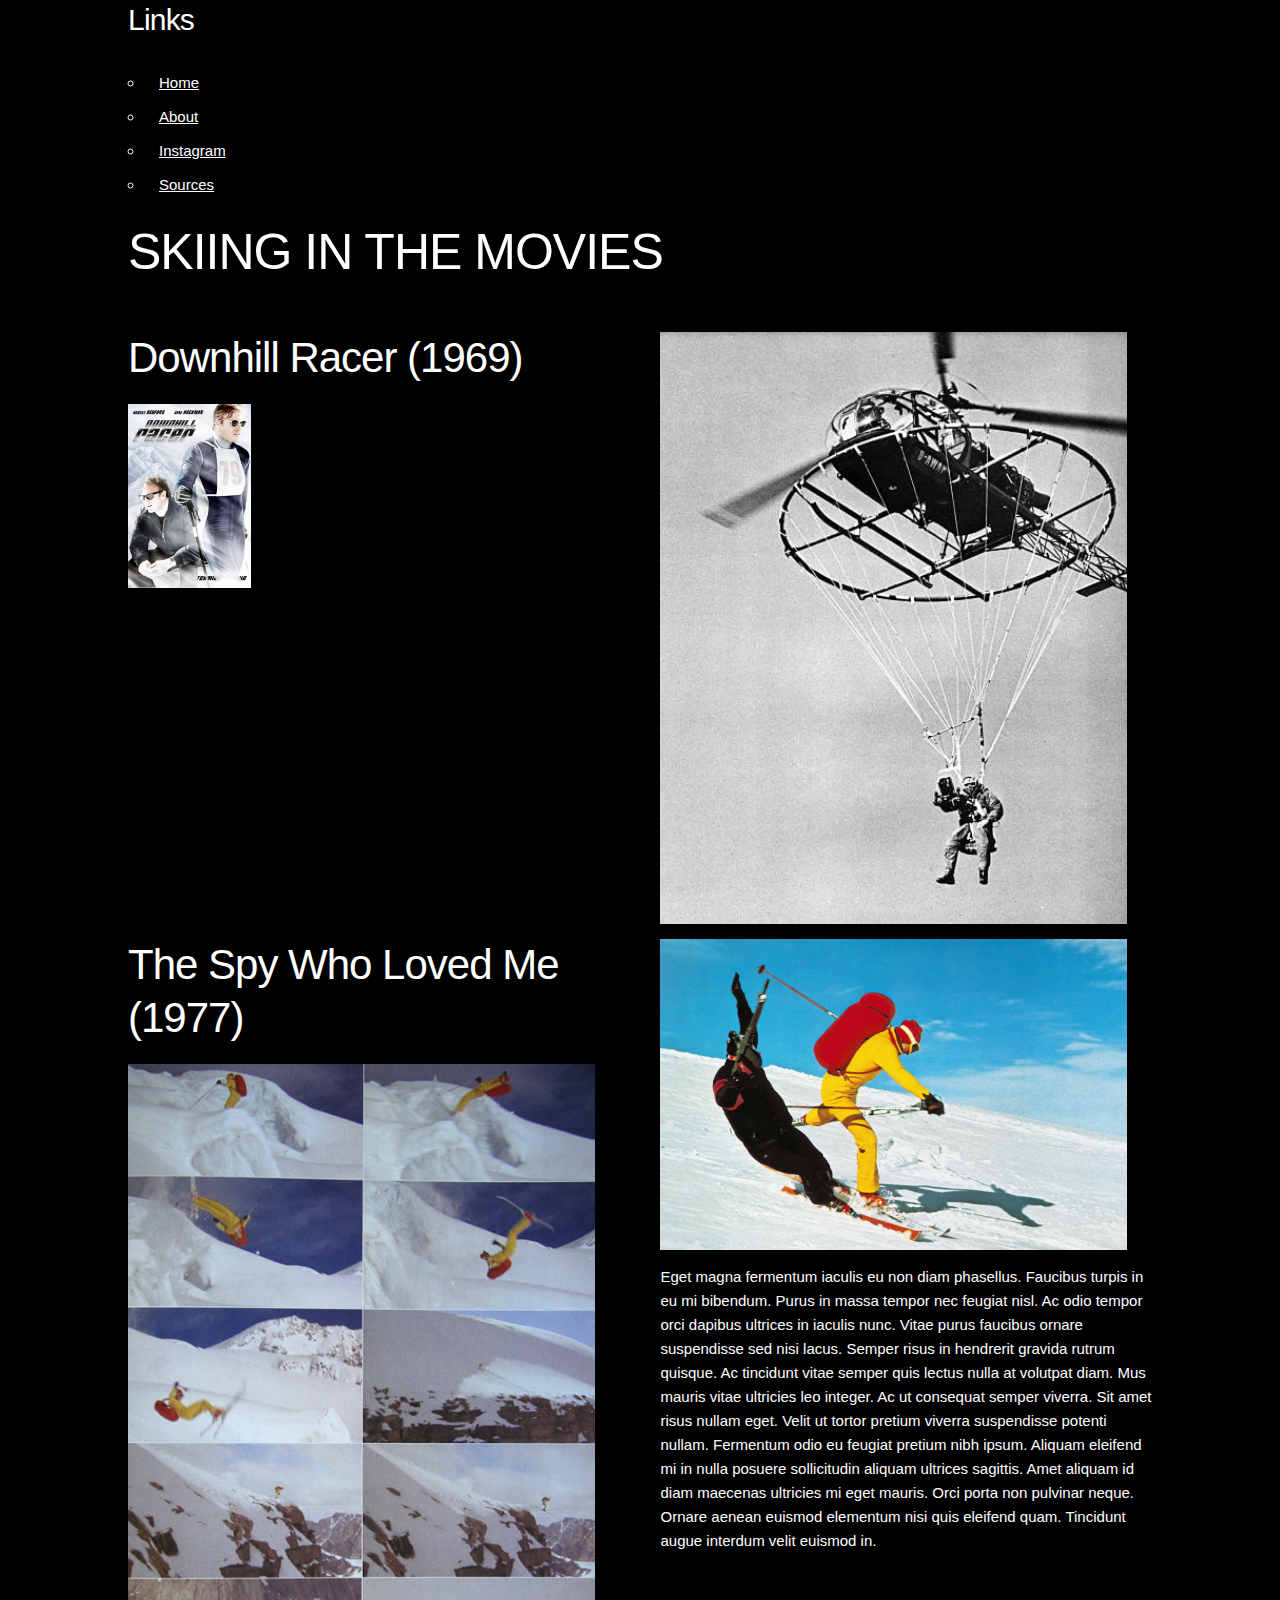
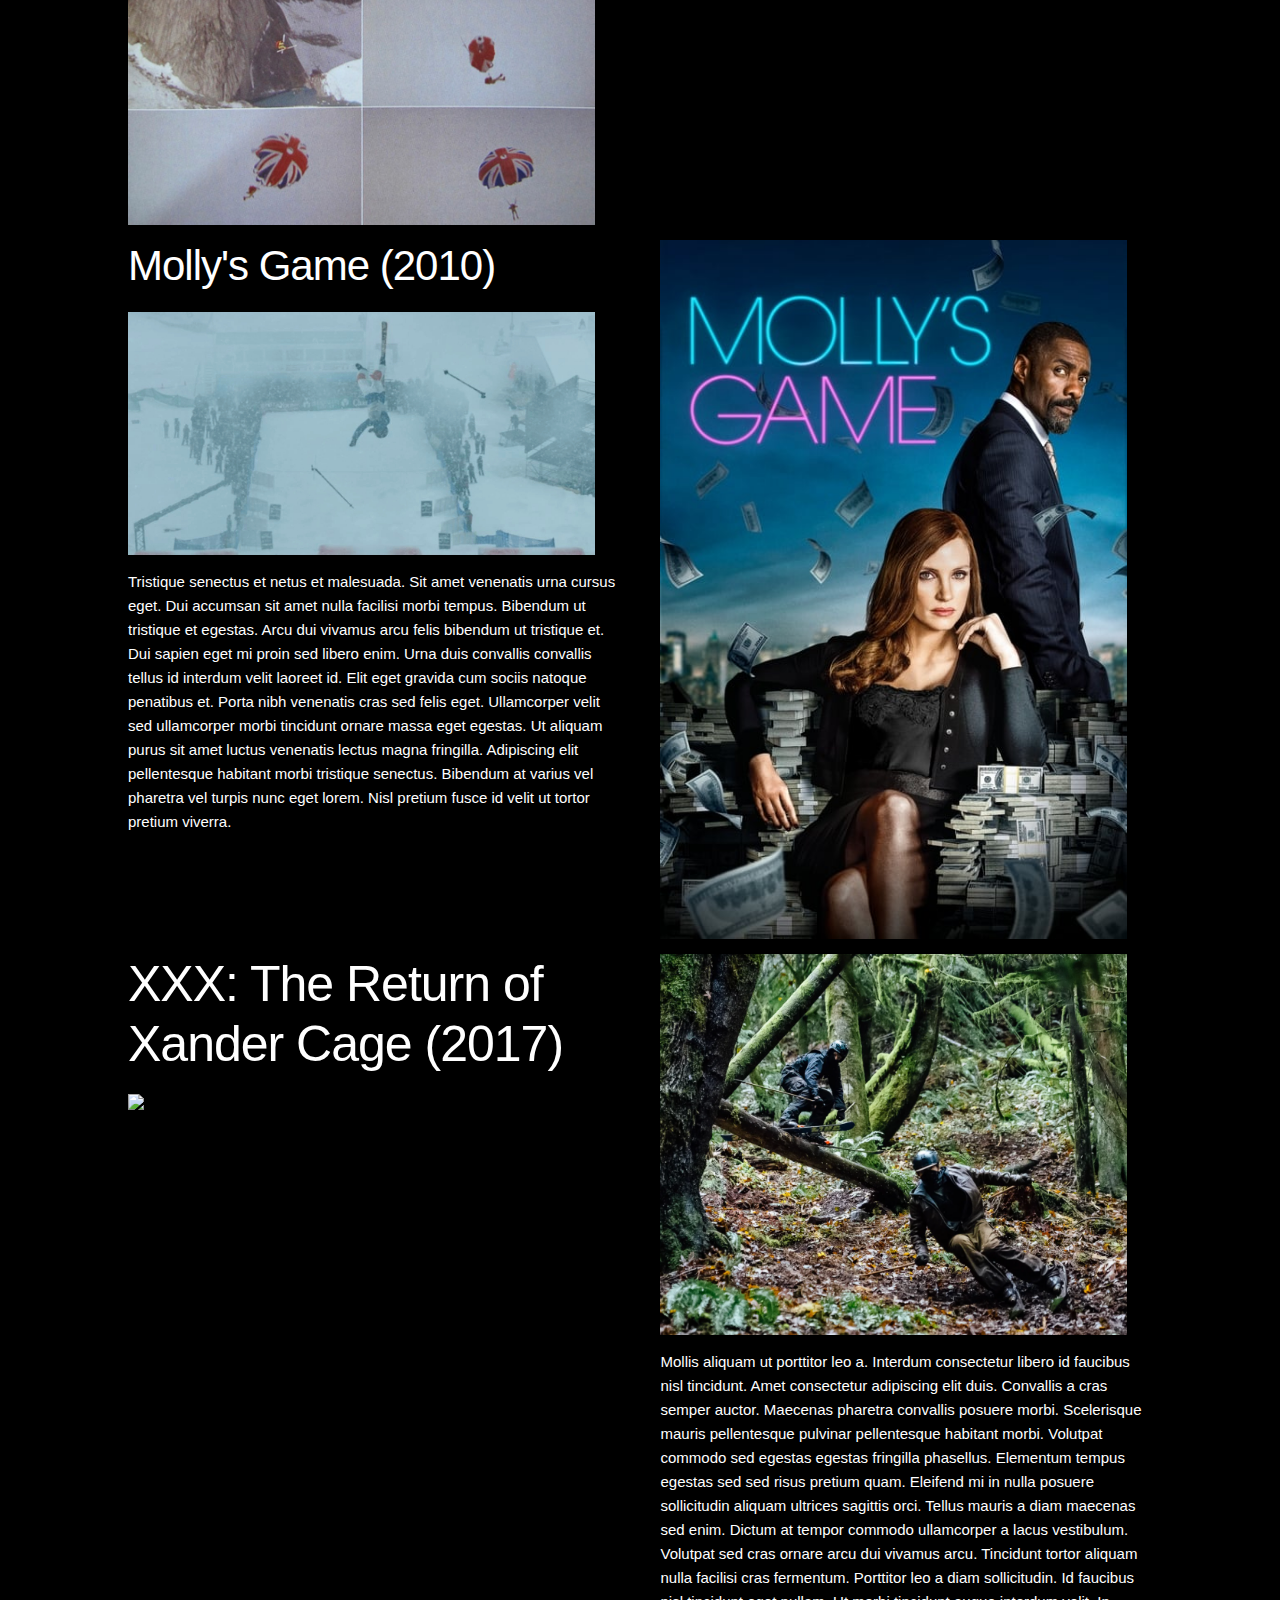
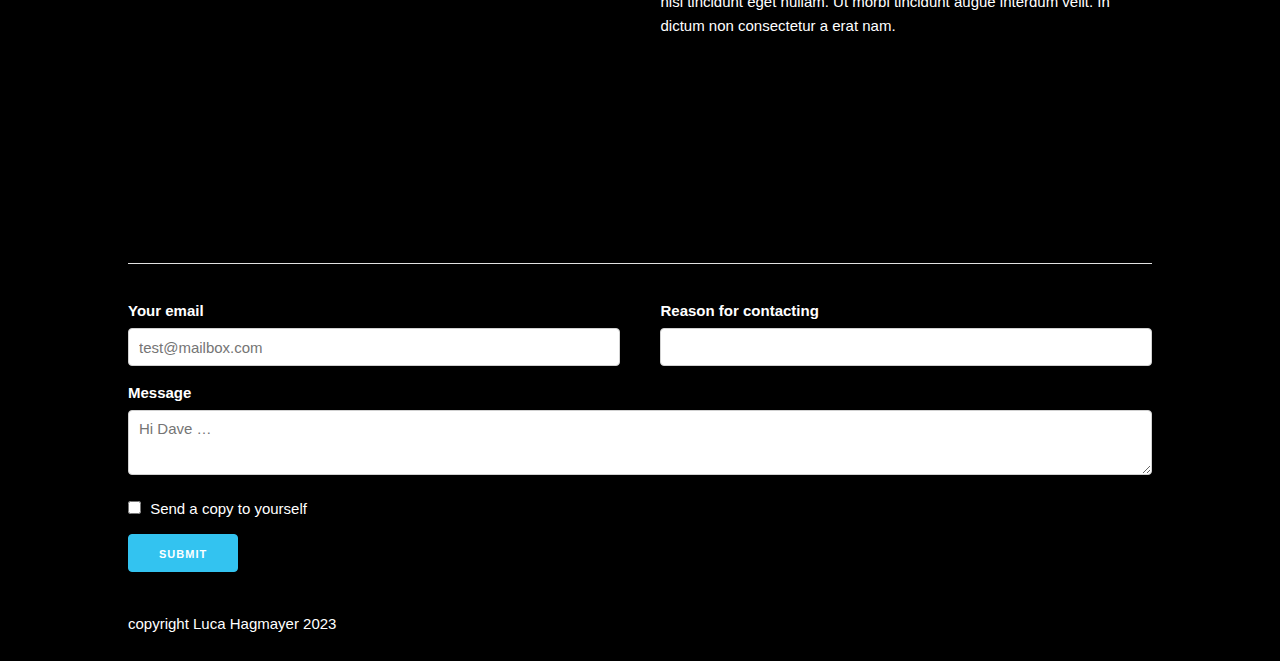
==== index2.html @ 3c7cdd41 "030723 push" ====
<!DOCTYPE html>
<html lang="en">
<head>
  
  <meta charset="utf-8">
  <title>SKIING IN THE MOVIES</title>

  <meta name="description" content="">
  <meta name="author" content="">

  <meta name="viewport" content="width=device-width, initial-scale=1">

  <link rel="stylesheet" href="css/normalize.css">

  <link rel="stylesheet" href="css/skeleton.css">

  <link href="css/stylesheet2.css" type="text/css" rel="stylesheet">

  <link href="//fonts.googleapis.com/css?family=Raleway:400,300,600" rel="stylesheet" type="text/css" type="text/css" rel="stylesheet">

  <link rel="icon" type="image/png" href="images/favicon.png">

</head>

<body class="container">

  <header class="row">

    <div class="twelve columns">
      
        
        <h4>Links</h4>

        <nav>
          <ul>     
            <li><a href="" class="nav-right-margin nav-global">Home</a></li>
            <li><a href="" class="nav-right-margin nav-global">About</a></li>
            <li><a href="https://www.instagram.com/film_in_focus/" class="nav-right-margin nav-global">Instagram</a></li>
            <li><a href="#" class="nav-right-margin nav-global">Sources</a></li>
          </ul>
        </nav>

        <h1>SKIING IN THE MOVIES</h1>

      </div>  

  </header>

  <article class="row">

    <div id="bio">

      <div class="six columns">

      </div>

    </div>

    <div class="row">

      <div class="six columns">
        <h2>Downhill Racer (1969)</h2>
        <div class="relative">
          <img class="poster" src="images/InteractiveStory_Images/downhillracer7background.png"/>
          <img class="overlay" src="images/InteractiveStory_Images/downhillracer7people.png"/>
        </div>
      </div>

      <div class="six columns">
        <img class="u-full-width" src="images/InteractiveStory_Images/On-Her-Majestys-Secret-Service-John-Jordan-BSC-2.jpg"/>
       
      </div>
      
    </div>

    <div class="row">
      <div class="six columns">
        <h2>The Spy Who Loved Me (1977)</h2>
        <img class="u-full-width" src="images/InteractiveStory_Images/BondSequence.jpg"/>
      </div>

      <div class="six columns">
        <img class="u-full-width" src="images/InteractiveStory_Images/thespywholovedme.jpeg"/>
        <p>Eget magna fermentum iaculis eu non diam phasellus. Faucibus turpis in eu mi bibendum. Purus in massa tempor nec feugiat nisl. Ac odio tempor orci dapibus ultrices in iaculis nunc. Vitae purus faucibus ornare suspendisse sed nisi lacus. Semper risus in hendrerit gravida rutrum quisque. Ac tincidunt vitae semper quis lectus nulla at volutpat diam. Mus mauris vitae ultricies leo integer. Ac ut consequat semper viverra. Sit amet risus nullam eget. Velit ut tortor pretium viverra suspendisse potenti nullam. Fermentum odio eu feugiat pretium nibh ipsum. Aliquam eleifend mi in nulla posuere sollicitudin aliquam ultrices sagittis. Amet aliquam id diam maecenas ultricies mi eget mauris. Orci porta non pulvinar neque. Ornare aenean euismod elementum nisi quis eleifend quam. Tincidunt augue interdum velit euismod in.</p>
      </div>

    </div>
    
    <div class="row">
      <div class="six columns"> 
        <h2>Molly's Game (2010)</h2> 
        <img class="u-full-width" src="images/InteractiveStory_Images/mollys game crash.jpeg"/>
        <p>Tristique senectus et netus et malesuada. Sit amet venenatis urna cursus eget. Dui accumsan sit amet nulla facilisi morbi tempus. Bibendum ut tristique et egestas. Arcu dui vivamus arcu felis bibendum ut tristique et. Dui sapien eget mi proin sed libero enim. Urna duis convallis convallis tellus id interdum velit laoreet id. Elit eget gravida cum sociis natoque penatibus et. Porta nibh venenatis cras sed felis eget. Ullamcorper velit sed ullamcorper morbi tincidunt ornare massa eget egestas. Ut aliquam purus sit amet luctus venenatis lectus magna fringilla. Adipiscing elit pellentesque habitant morbi tristique senectus. Bibendum at varius vel pharetra vel turpis nunc eget lorem. Nisl pretium fusce id velit ut tortor pretium viverra.</p>
      </div>

      <div class="six columns">
        <img class="u-full-width" src="images/InteractiveStory_Images/molly's game.jpeg"/>
      </div>
    </div>

    <div class="row">
      <div class="six columns">
        <h1>XXX: The Return of Xander Cage (2017)</h1>
        <img class="u-full-width" src="images/InteractiveStory_Images/xxx return of xander cage.jpg"/>
      </div>
      
      <div class="six columns">
        <img class="u-full-width" src="images/InteractiveStory_Images/XanderCageStunts.png"/>
        <p>Mollis aliquam ut porttitor leo a. Interdum consectetur libero id faucibus nisl tincidunt. Amet consectetur adipiscing elit duis. Convallis a cras semper auctor. Maecenas pharetra convallis posuere morbi. Scelerisque mauris pellentesque pulvinar pellentesque habitant morbi. Volutpat commodo sed egestas egestas fringilla phasellus. Elementum tempus egestas sed sed risus pretium quam. Eleifend mi in nulla posuere sollicitudin aliquam ultrices sagittis orci. Tellus mauris a diam maecenas sed enim. Dictum at tempor commodo ullamcorper a lacus vestibulum. Volutpat sed cras ornare arcu dui vivamus arcu. Tincidunt tortor aliquam nulla facilisi cras fermentum. Porttitor leo a diam sollicitudin. Id faucibus nisl tincidunt eget nullam. Ut morbi tincidunt augue interdum velit. In dictum non consectetur a erat nam.</p>
      </div>   
    </div>

    </div>

  </article>

    <footer class="row"> 

      <hr>

      <form>
        <div class="row">
          <div class="six columns">
            <label for="exampleEmailInput">Your email</label>
            <input class="u-full-width" type="email" placeholder="test@mailbox.com" id="exampleEmailInput">
          </div>
          <div class="six columns">
            <label for="exampleRecipientInput">Reason for contacting</label>
            <select class="u-full-width" id="exampleRecipientInput">
              <option value="Option 1">Questions</option>
              <option value="Option 2">Admiration</option>
              <option value="Option 3">Can I get your number?</option>
            </select>
          </div>
        </div>
        <label for="exampleMessage">Message</label>
        <textarea class="u-full-width" placeholder="Hi Dave …" id="exampleMessage"></textarea>
        <label class="example-send-yourself-copy">
          <input type="checkbox">
          <span class="label-body">Send a copy to yourself</span>
        </label>
        <input class="button-primary" type="submit" value="Submit">
      </form>

      <p>copyright Luca Hagmayer 2023</p>

    </footer>

</body>
</html>
---- css/skeleton.css ----
/*
* Skeleton V2.0.4
* Copyright 2014, Dave Gamache
* www.getskeleton.com
* Free to use under the MIT license.
* http://www.opensource.org/licenses/mit-license.php
* 12/29/2014
*/


/* Table of contents
––––––––––––––––––––––––––––––––––––––––––––––––––
- Grid
- Base Styles
- Typography
- Links
- Buttons
- Forms
- Lists
- Code
- Tables
- Spacing
- Utilities
- Clearing
- Media Queries
*/


/* Grid
–––––––––––––––––––––––––––––––––––––––––––––––––– */
.container {
  position: relative;
  width: 100%;
  max-width: 960px;
  margin: 0 auto;
  padding: 0 20px;
  box-sizing: border-box; }
.column,
.columns {
  width: 100%;
  float: left;
  box-sizing: border-box; }

/* For devices larger than 400px */
@media (min-width: 400px) {
  .container {
    width: 85%;
    padding: 0; }
}

/* For devices larger than 550px */
@media (min-width: 550px) {
  .container {
    width: 80%; }
  .column,
  .columns {
    margin-left: 4%; }
  .column:first-child,
  .columns:first-child {
    margin-left: 0; }

  .one.column,
  .one.columns                    { width: 4.66666666667%; }
  .two.columns                    { width: 13.3333333333%; }
  .three.columns                  { width: 22%;            }
  .four.columns                   { width: 30.6666666667%; }
  .five.columns                   { width: 39.3333333333%; }
  .six.columns                    { width: 48%;            }
  .seven.columns                  { width: 56.6666666667%; }
  .eight.columns                  { width: 65.3333333333%; }
  .nine.columns                   { width: 74.0%;          }
  .ten.columns                    { width: 82.6666666667%; }
  .eleven.columns                 { width: 91.3333333333%; }
  .twelve.columns                 { width: 100%; margin-left: 0; }

  .one-third.column               { width: 30.6666666667%; }
  .two-thirds.column              { width: 65.3333333333%; }

  .one-half.column                { width: 48%; }

  /* Offsets */
  .offset-by-one.column,
  .offset-by-one.columns          { margin-left: 8.66666666667%; }
  .offset-by-two.column,
  .offset-by-two.columns          { margin-left: 17.3333333333%; }
  .offset-by-three.column,
  .offset-by-three.columns        { margin-left: 26%;            }
  .offset-by-four.column,
  .offset-by-four.columns         { margin-left: 34.6666666667%; }
  .offset-by-five.column,
  .offset-by-five.columns         { margin-left: 43.3333333333%; }
  .offset-by-six.column,
  .offset-by-six.columns          { margin-left: 52%;            }
  .offset-by-seven.column,
  .offset-by-seven.columns        { margin-left: 60.6666666667%; }
  .offset-by-eight.column,
  .offset-by-eight.columns        { margin-left: 69.3333333333%; }
  .offset-by-nine.column,
  .offset-by-nine.columns         { margin-left: 78.0%;          }
  .offset-by-ten.column,
  .offset-by-ten.columns          { margin-left: 86.6666666667%; }
  .offset-by-eleven.column,
  .offset-by-eleven.columns       { margin-left: 95.3333333333%; }

  .offset-by-one-third.column,
  .offset-by-one-third.columns    { margin-left: 34.6666666667%; }
  .offset-by-two-thirds.column,
  .offset-by-two-thirds.columns   { margin-left: 69.3333333333%; }

  .offset-by-one-half.column,
  .offset-by-one-half.columns     { margin-left: 52%; }

}


/* Base Styles
–––––––––––––––––––––––––––––––––––––––––––––––––– */
/* NOTE
html is set to 62.5% so that all the REM measurements throughout Skeleton
are based on 10px sizing. So basically 1.5rem = 15px :) */
html {
  font-size: 62.5%; }
body {
  font-size: 1.5em; /* currently ems cause chrome bug misinterpreting rems on body element */
  line-height: 1.6;
  font-weight: 400;
  font-family: "Raleway", "Helvetica Neue", "Helvetica Neue", Helvetica, Arial, sans-serif;
  color: #222; }


/* Typography
–––––––––––––––––––––––––––––––––––––––––––––––––– */
h1, h2, h3, h4, h5, h6 {
  margin-top: 0;
  margin-bottom: 2rem;
  font-weight: 300; }
h1 { font-size: 4.0rem; line-height: 1.2;  letter-spacing: -.1rem;}
h2 { font-size: 3.6rem; line-height: 1.25; letter-spacing: -.1rem; }
h3 { font-size: 3.0rem; line-height: 1.3;  letter-spacing: -.1rem; }
h4 { font-size: 2.4rem; line-height: 1.35; letter-spacing: -.08rem; }
h5 { font-size: 1.8rem; line-height: 1.5;  letter-spacing: -.05rem; }
h6 { font-size: 1.5rem; line-height: 1.6;  letter-spacing: 0; }

/* Larger than phablet */
@media (min-width: 550px) {
  h1 { font-size: 5.0rem; }
  h2 { font-size: 4.2rem; }
  h3 { font-size: 3.6rem; }
  h4 { font-size: 3.0rem; }
  h5 { font-size: 2.4rem; }
  h6 { font-size: 1.5rem; }
}

p {
  margin-top: 0; }


/* Links
–––––––––––––––––––––––––––––––––––––––––––––––––– */
a {
  color: #1EAEDB; }
a:hover {
  color: #0FA0CE; }


/* Buttons
–––––––––––––––––––––––––––––––––––––––––––––––––– */
.button,
button,
input[type="submit"],
input[type="reset"],
input[type="button"] {
  display: inline-block;
  height: 38px;
  padding: 0 30px;
  color: #555;
  text-align: center;
  font-size: 11px;
  font-weight: 600;
  line-height: 38px;
  letter-spacing: .1rem;
  text-transform: uppercase;
  text-decoration: none;
  white-space: nowrap;
  background-color: transparent;
  border-radius: 4px;
  border: 1px solid #bbb;
  cursor: pointer;
  box-sizing: border-box; }
.button:hover,
button:hover,
input[type="submit"]:hover,
input[type="reset"]:hover,
input[type="button"]:hover,
.button:focus,
button:focus,
input[type="submit"]:focus,
input[type="reset"]:focus,
input[type="button"]:focus {
  color: #333;
  border-color: #888;
  outline: 0; }
.button.button-primary,
button.button-primary,
input[type="submit"].button-primary,
input[type="reset"].button-primary,
input[type="button"].button-primary {
  color: #FFF;
  background-color: #33C3F0;
  border-color: #33C3F0; }
.button.button-primary:hover,
button.button-primary:hover,
input[type="submit"].button-primary:hover,
input[type="reset"].button-primary:hover,
input[type="button"].button-primary:hover,
.button.button-primary:focus,
button.button-primary:focus,
input[type="submit"].button-primary:focus,
input[type="reset"].button-primary:focus,
input[type="button"].button-primary:focus {
  color: #FFF;
  background-color: #1EAEDB;
  border-color: #1EAEDB; }


/* Forms
–––––––––––––––––––––––––––––––––––––––––––––––––– */
input[type="email"],
input[type="number"],
input[type="search"],
input[type="text"],
input[type="tel"],
input[type="url"],
input[type="password"],
textarea,
select {
  height: 38px;
  padding: 6px 10px; /* The 6px vertically centers text on FF, ignored by Webkit */
  background-color: #fff;
  border: 1px solid #D1D1D1;
  border-radius: 4px;
  box-shadow: none;
  box-sizing: border-box; }
/* Removes awkward default styles on some inputs for iOS */
input[type="email"],
input[type="number"],
input[type="search"],
input[type="text"],
input[type="tel"],
input[type="url"],
input[type="password"],
textarea {
  -webkit-appearance: none;
     -moz-appearance: none;
          appearance: none; }
textarea {
  min-height: 65px;
  padding-top: 6px;
  padding-bottom: 6px; }
input[type="email"]:focus,
input[type="number"]:focus,
input[type="search"]:focus,
input[type="text"]:focus,
input[type="tel"]:focus,
input[type="url"]:focus,
input[type="password"]:focus,
textarea:focus,
select:focus {
  border: 1px solid #33C3F0;
  outline: 0; }
label,
legend {
  display: block;
  margin-bottom: .5rem;
  font-weight: 600; }
fieldset {
  padding: 0;
  border-width: 0; }
input[type="checkbox"],
input[type="radio"] {
  display: inline; }
label > .label-body {
  display: inline-block;
  margin-left: .5rem;
  font-weight: normal; }


/* Lists
–––––––––––––––––––––––––––––––––––––––––––––––––– */
ul {
  list-style: circle inside; }
ol {
  list-style: decimal inside; }
ol, ul {
  padding-left: 0;
  margin-top: 0; }
ul ul,
ul ol,
ol ol,
ol ul {
  margin: 1.5rem 0 1.5rem 3rem;
  font-size: 90%; }
li {
  margin-bottom: 1rem; }


/* Code
–––––––––––––––––––––––––––––––––––––––––––––––––– */
code {
  padding: .2rem .5rem;
  margin: 0 .2rem;
  font-size: 90%;
  white-space: nowrap;
  background: #F1F1F1;
  border: 1px solid #E1E1E1;
  border-radius: 4px; }
pre > code {
  display: block;
  padding: 1rem 1.5rem;
  white-space: pre; }


/* Tables
–––––––––––––––––––––––––––––––––––––––––––––––––– */
th,
td {
  padding: 12px 15px;
  text-align: left;
  border-bottom: 1px solid #E1E1E1; }
th:first-child,
td:first-child {
  padding-left: 0; }
th:last-child,
td:last-child {
  padding-right: 0; }


/* Spacing
–––––––––––––––––––––––––––––––––––––––––––––––––– */
button,
.button {
  margin-bottom: 1rem; }
input,
textarea,
select,
fieldset {
  margin-bottom: 1.5rem; }
pre,
blockquote,
dl,
figure,
table,
p,
ul,
ol,
form {
  margin-bottom: 2.5rem; }


/* Utilities
–––––––––––––––––––––––––––––––––––––––––––––––––– */
.u-full-width {
  width: 100%;
  box-sizing: border-box; }
.u-max-full-width {
  max-width: 100%;
  box-sizing: border-box; }
.u-pull-right {
  float: right; }
.u-pull-left {
  float: left; }


/* Misc
–––––––––––––––––––––––––––––––––––––––––––––––––– */
hr {
  margin-top: 3rem;
  margin-bottom: 3.5rem;
  border-width: 0;
  border-top: 1px solid #E1E1E1; }


/* Clearing
–––––––––––––––––––––––––––––––––––––––––––––––––– */

/* Self Clearing Goodness */
.container:after,
.row:after,
.u-cf {
  content: "";
  display: table;
  clear: both; }


/* Media Queries
–––––––––––––––––––––––––––––––––––––––––––––––––– */
/*
Note: The best way to structure the use of media queries is to create the queries
near the relevant code. For example, if you wanted to change the styles for buttons
on small devices, paste the mobile query code up in the buttons section and style it
there.
*/


/* Larger than mobile */
@media (min-width: 400px) {}

/* Larger than phablet (also point when grid becomes active) */
@media (min-width: 550px) {}

/* Larger than tablet */
@media (min-width: 750px) {}

/* Larger than desktop */
@media (min-width: 1000px) {}

/* Larger than Desktop HD */
@media (min-width: 1200px) {}
---- css/stylesheet2.css ----
*{
    font-family: 'Roboto', sans-serif;
    margin: 0;
    padding: 0
    
}

/* #people {
    padding-top: 50px;
    /* The element to apply the animation to */
    /* div {
    width: 800px;
    height: 1200px;
    /* position: relative; */
    /* animation-name: example;
    animation-duration: 4s;
    }
    div:hover {
    width: 200px;
    }
    @keyframes {
        {width: 30%; height: auto;} 
    }
    #div {transition-timing-function: ease-in-out;}   */

.overlay {
    position: absolute;
    top: 0;
    /* visibility: hidden; */
    display: block;
}

.poster:hover .overlay {
    visibility: visible;
}

.relative {
    position: relative
}

body {
    background-color: rgb(0, 0, 0);
    color: rgb(255, 255, 255);
}

    #wrapper {
        width: 80%;
        margin: auto;
    }

    .column {
        width: 33.33%;
        float: left;
        margin: 10%;
        }

.container {
    max-width: none;
}

#home-header {
    background-color: rgb(255, 255, 255);
    position: fixed;
    width: 100%;
    padding-bottom: 30px;
    z-index: 99;
}

#header-content {
    width: 80%;
    margin: auto;
}

hr {
    margin-top: 200px;
}

p {
    max-width: 600px;
  }
h1 {
    font-family: 'Roboto', sans-serif;
    color: white;
}
h2 {
    text-transform: capitalize;
}

ul#mainNav {
    list-style-type: none;
    display:flex;
    justify-content: space-between;
}

.nav-right-margin {
    margin-right: 20px;
}

.nav-global {
    padding: 10px;
}

img {
    width: 25%; 
    height: auto; 
    float: left;
    padding-right: 25px;
    padding-bottom: 15px;
}
article {
    margin-top: 30px;
}
h3 {
    text-align: center;
} 

a:link {
        color: rgb(255, 255, 255)
}

a:visited {
    color: rgb(255, 255, 255)
}
a:hover {
    color: rgb(102, 102, 102)
}

nav {
    width: 100%;
    margin-top: 30px;
    }

.row-spacing {
    margin-bottom: 30px;
}
.clear {
    clear: left;
}

div#minColumn {
    width: 40%;
}

.flex-container {
    display: flex;
    flex-direction: column;
}

.content-row {
    padding: 20%
}
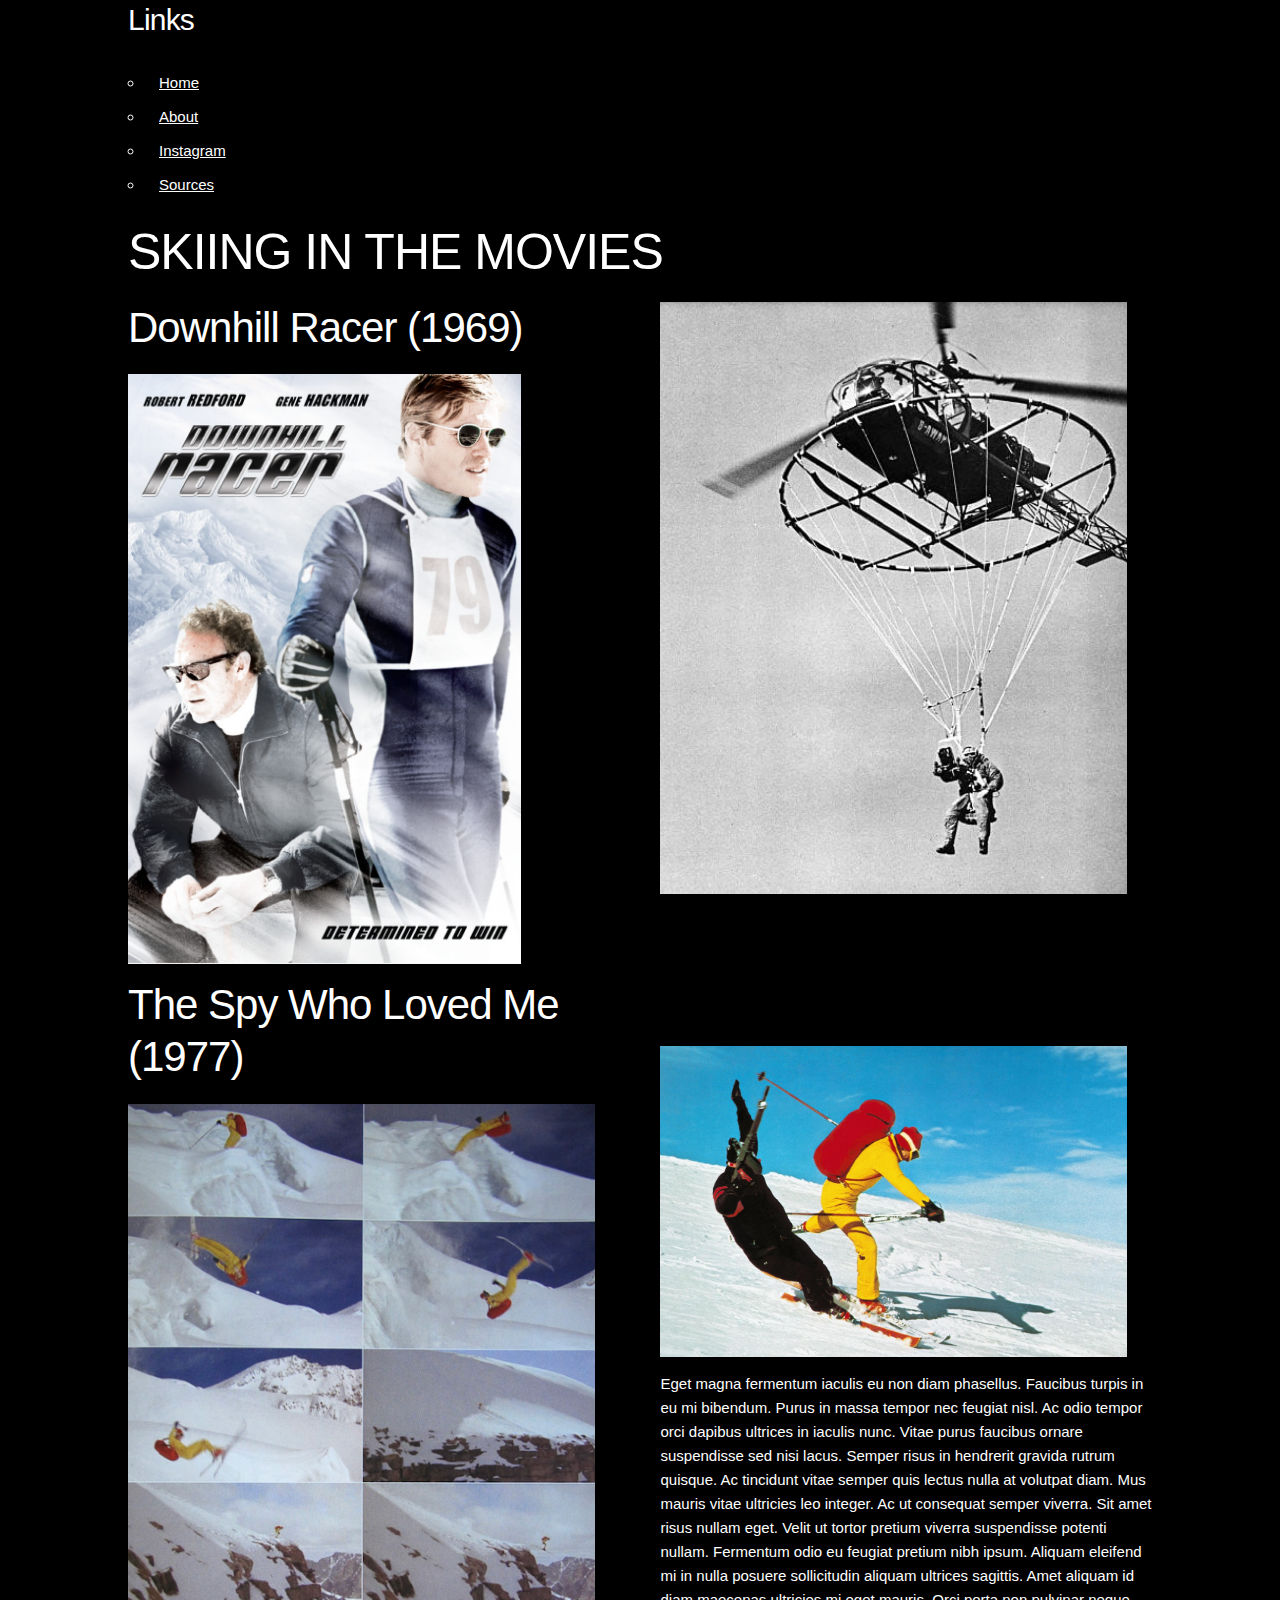
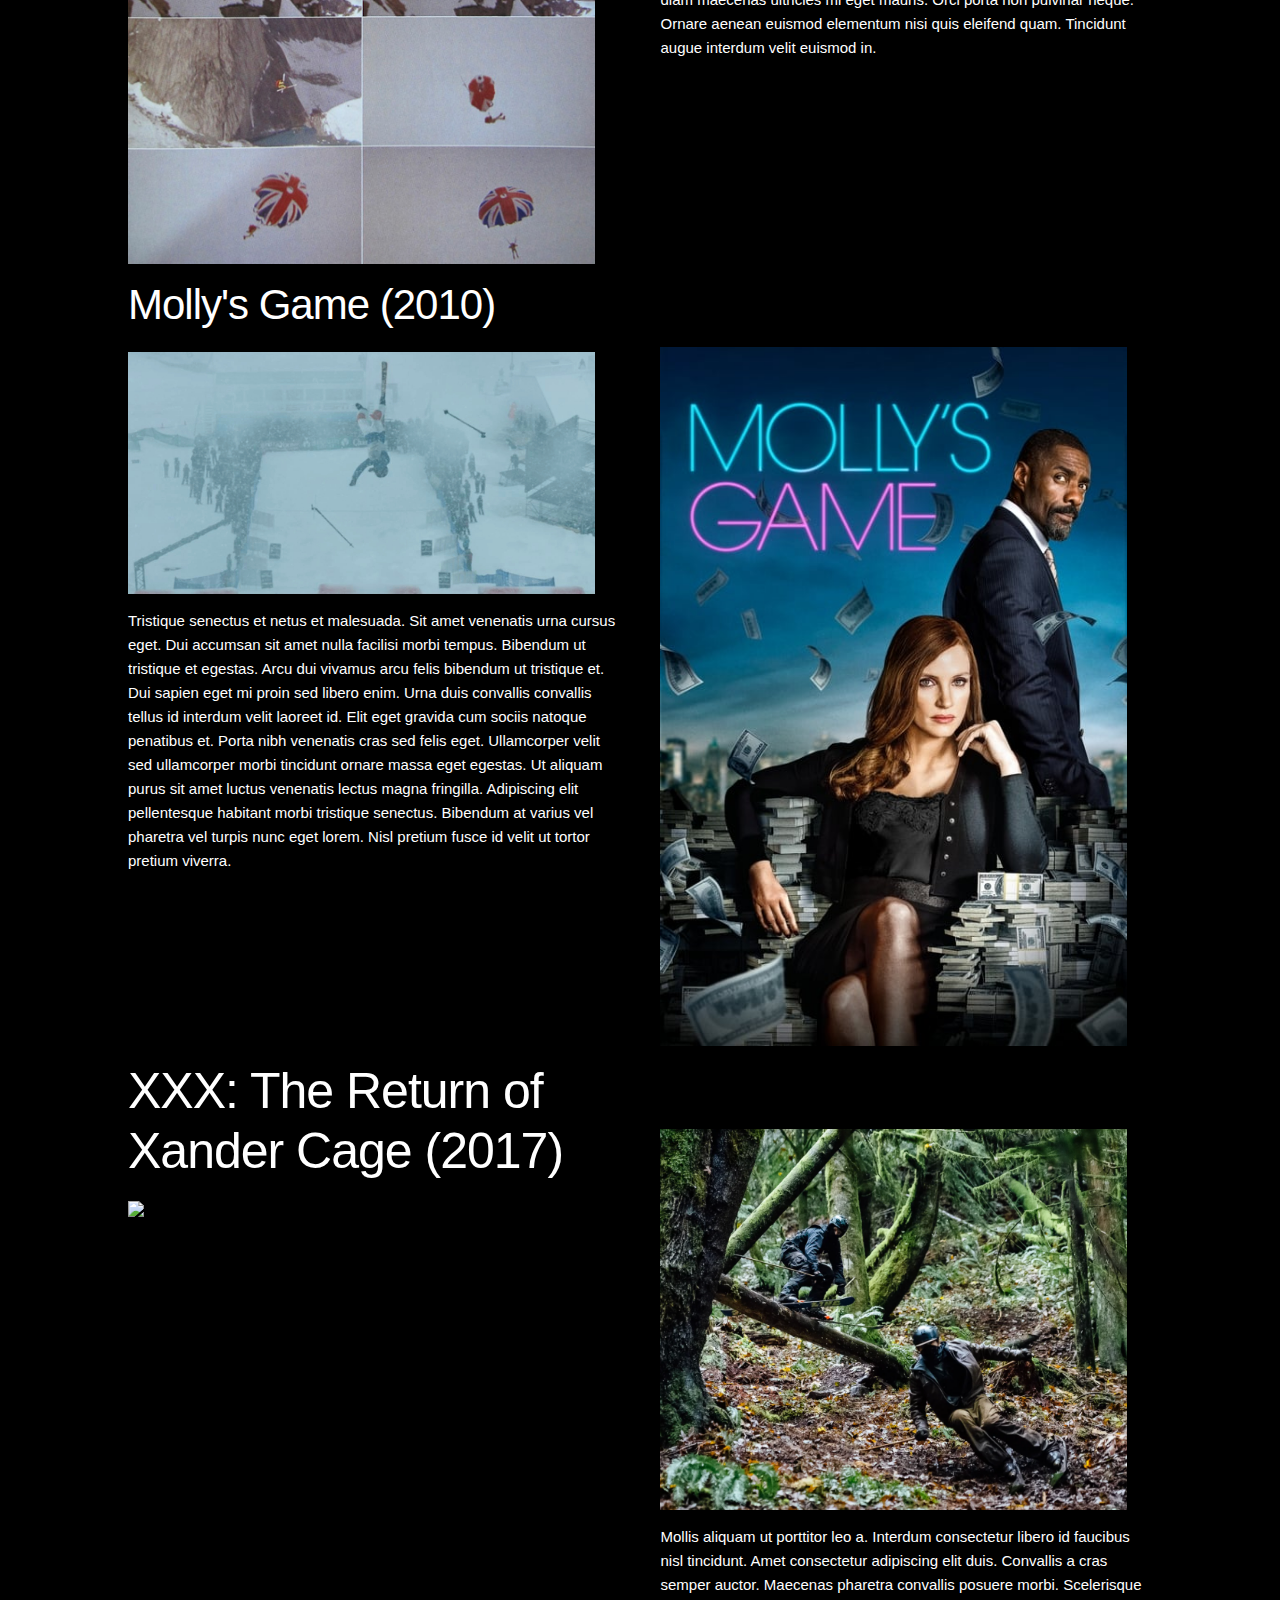
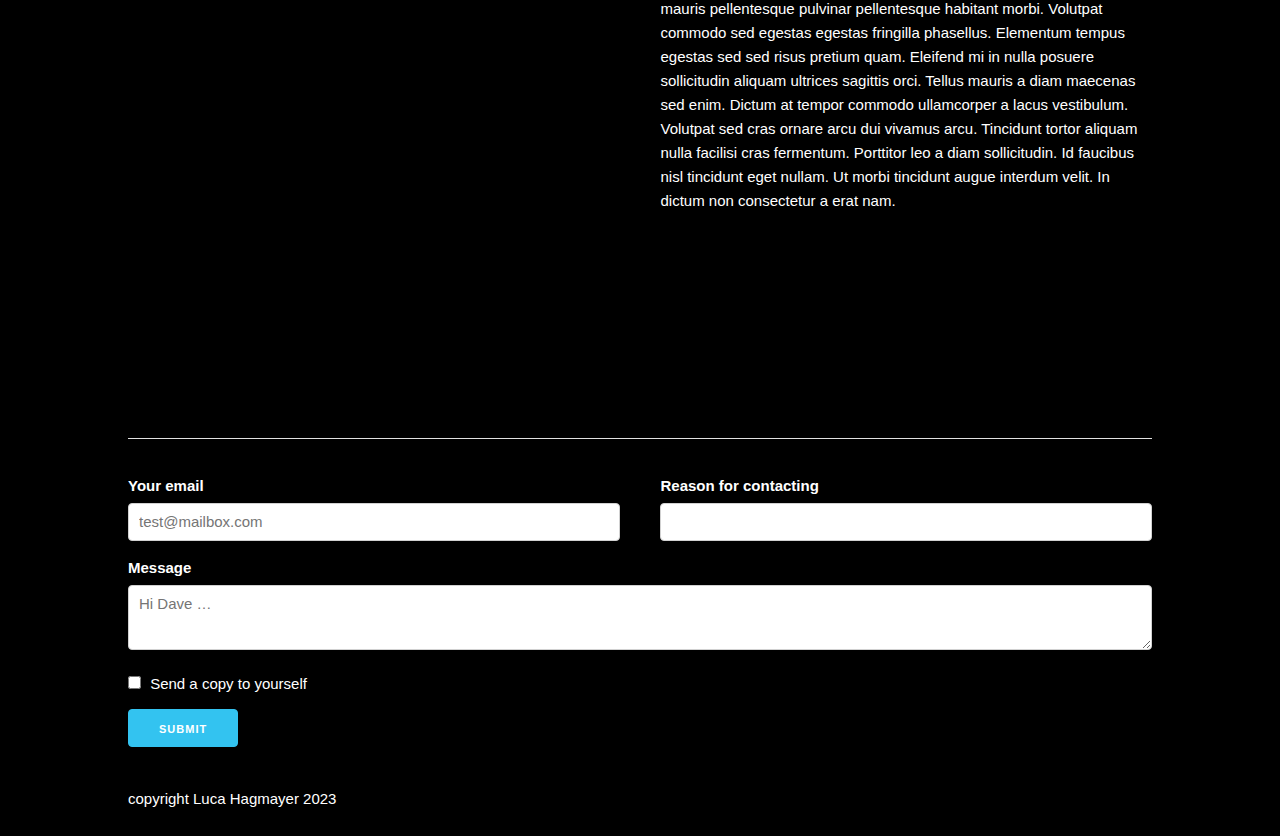
==== commit d6b8194b: "index2-stylesheet2 swap" ====
--- a/index2.html
+++ b/index2.html
@@ -47,19 +47,9 @@
 
   </header>
 
-  <article class="row">
+  <div class="row">
 
-    <div id="bio">
-
-      <div class="six columns">
-
-      </div>
-
-    </div>
-
-    <div class="row">
-
-      <div class="six columns">
+    <div class="six columns">
         <h2>Downhill Racer (1969)</h2>
         <div class="relative">
           <img class="poster" src="images/InteractiveStory_Images/downhillracer7background.png"/>
@@ -72,20 +62,20 @@
        
       </div>
       
-    </div>
+  </div>
 
-    <div class="row">
+  <div class="row">
       <div class="six columns">
         <h2>The Spy Who Loved Me (1977)</h2>
         <img class="u-full-width" src="images/InteractiveStory_Images/BondSequence.jpg"/>
       </div>
 
-      <div class="six columns">
+      <div class="six columns col-top-padding">
         <img class="u-full-width" src="images/InteractiveStory_Images/thespywholovedme.jpeg"/>
         <p>Eget magna fermentum iaculis eu non diam phasellus. Faucibus turpis in eu mi bibendum. Purus in massa tempor nec feugiat nisl. Ac odio tempor orci dapibus ultrices in iaculis nunc. Vitae purus faucibus ornare suspendisse sed nisi lacus. Semper risus in hendrerit gravida rutrum quisque. Ac tincidunt vitae semper quis lectus nulla at volutpat diam. Mus mauris vitae ultricies leo integer. Ac ut consequat semper viverra. Sit amet risus nullam eget. Velit ut tortor pretium viverra suspendisse potenti nullam. Fermentum odio eu feugiat pretium nibh ipsum. Aliquam eleifend mi in nulla posuere sollicitudin aliquam ultrices sagittis. Amet aliquam id diam maecenas ultricies mi eget mauris. Orci porta non pulvinar neque. Ornare aenean euismod elementum nisi quis eleifend quam. Tincidunt augue interdum velit euismod in.</p>
       </div>
 
-    </div>
+  </div>
     
     <div class="row">
       <div class="six columns"> 
@@ -94,7 +84,7 @@
         <p>Tristique senectus et netus et malesuada. Sit amet venenatis urna cursus eget. Dui accumsan sit amet nulla facilisi morbi tempus. Bibendum ut tristique et egestas. Arcu dui vivamus arcu felis bibendum ut tristique et. Dui sapien eget mi proin sed libero enim. Urna duis convallis convallis tellus id interdum velit laoreet id. Elit eget gravida cum sociis natoque penatibus et. Porta nibh venenatis cras sed felis eget. Ullamcorper velit sed ullamcorper morbi tincidunt ornare massa eget egestas. Ut aliquam purus sit amet luctus venenatis lectus magna fringilla. Adipiscing elit pellentesque habitant morbi tristique senectus. Bibendum at varius vel pharetra vel turpis nunc eget lorem. Nisl pretium fusce id velit ut tortor pretium viverra.</p>
       </div>
 
-      <div class="six columns">
+      <div class="six columns col-top-padding">
         <img class="u-full-width" src="images/InteractiveStory_Images/molly's game.jpeg"/>
       </div>
     </div>
@@ -105,15 +95,15 @@
         <img class="u-full-width" src="images/InteractiveStory_Images/xxx return of xander cage.jpg"/>
       </div>
       
-      <div class="six columns">
+      <div class="six columns col-top-padding">
         <img class="u-full-width" src="images/InteractiveStory_Images/XanderCageStunts.png"/>
         <p>Mollis aliquam ut porttitor leo a. Interdum consectetur libero id faucibus nisl tincidunt. Amet consectetur adipiscing elit duis. Convallis a cras semper auctor. Maecenas pharetra convallis posuere morbi. Scelerisque mauris pellentesque pulvinar pellentesque habitant morbi. Volutpat commodo sed egestas egestas fringilla phasellus. Elementum tempus egestas sed sed risus pretium quam. Eleifend mi in nulla posuere sollicitudin aliquam ultrices sagittis orci. Tellus mauris a diam maecenas sed enim. Dictum at tempor commodo ullamcorper a lacus vestibulum. Volutpat sed cras ornare arcu dui vivamus arcu. Tincidunt tortor aliquam nulla facilisi cras fermentum. Porttitor leo a diam sollicitudin. Id faucibus nisl tincidunt eget nullam. Ut morbi tincidunt augue interdum velit. In dictum non consectetur a erat nam.</p>
       </div>   
     </div>
 
-    </div>
+    
 
-  </article>
+  
 
     <footer class="row"> 
 
--- a/css/stylesheet2.css
+++ b/css/stylesheet2.css
@@ -27,16 +27,24 @@
 .overlay {
     position: absolute;
     top: 0;
-    /* visibility: hidden; */
+    opacity: 0;
     display: block;
+    transition: opacity 3s;
+    transition-timing-function: ease;
 }
 
-.poster:hover .overlay {
-    visibility: visible;
+.overlay:hover {
+    opacity: 1;
+    transform: scale(1.1);
+   
 }
 
 .relative {
     position: relative
+}
+
+.col-top-padding {
+    padding-top: 4.5em;
 }
 
 body {
@@ -44,16 +52,16 @@
     color: rgb(255, 255, 255);
 }
 
-    #wrapper {
-        width: 80%;
-        margin: auto;
+#wrapper {
+    width: 80%;
+    margin: auto;
+}
+
+.column {
+    width: 33.33%;
+    float: left;
+    margin: 10%;
     }
-
-    .column {
-        width: 33.33%;
-        float: left;
-        margin: 10%;
-        }
 
 .container {
     max-width: none;
@@ -102,7 +110,7 @@
 }
 
 img {
-    width: 25%; 
+    width: 80%; 
     height: auto; 
     float: left;
     padding-right: 25px;
